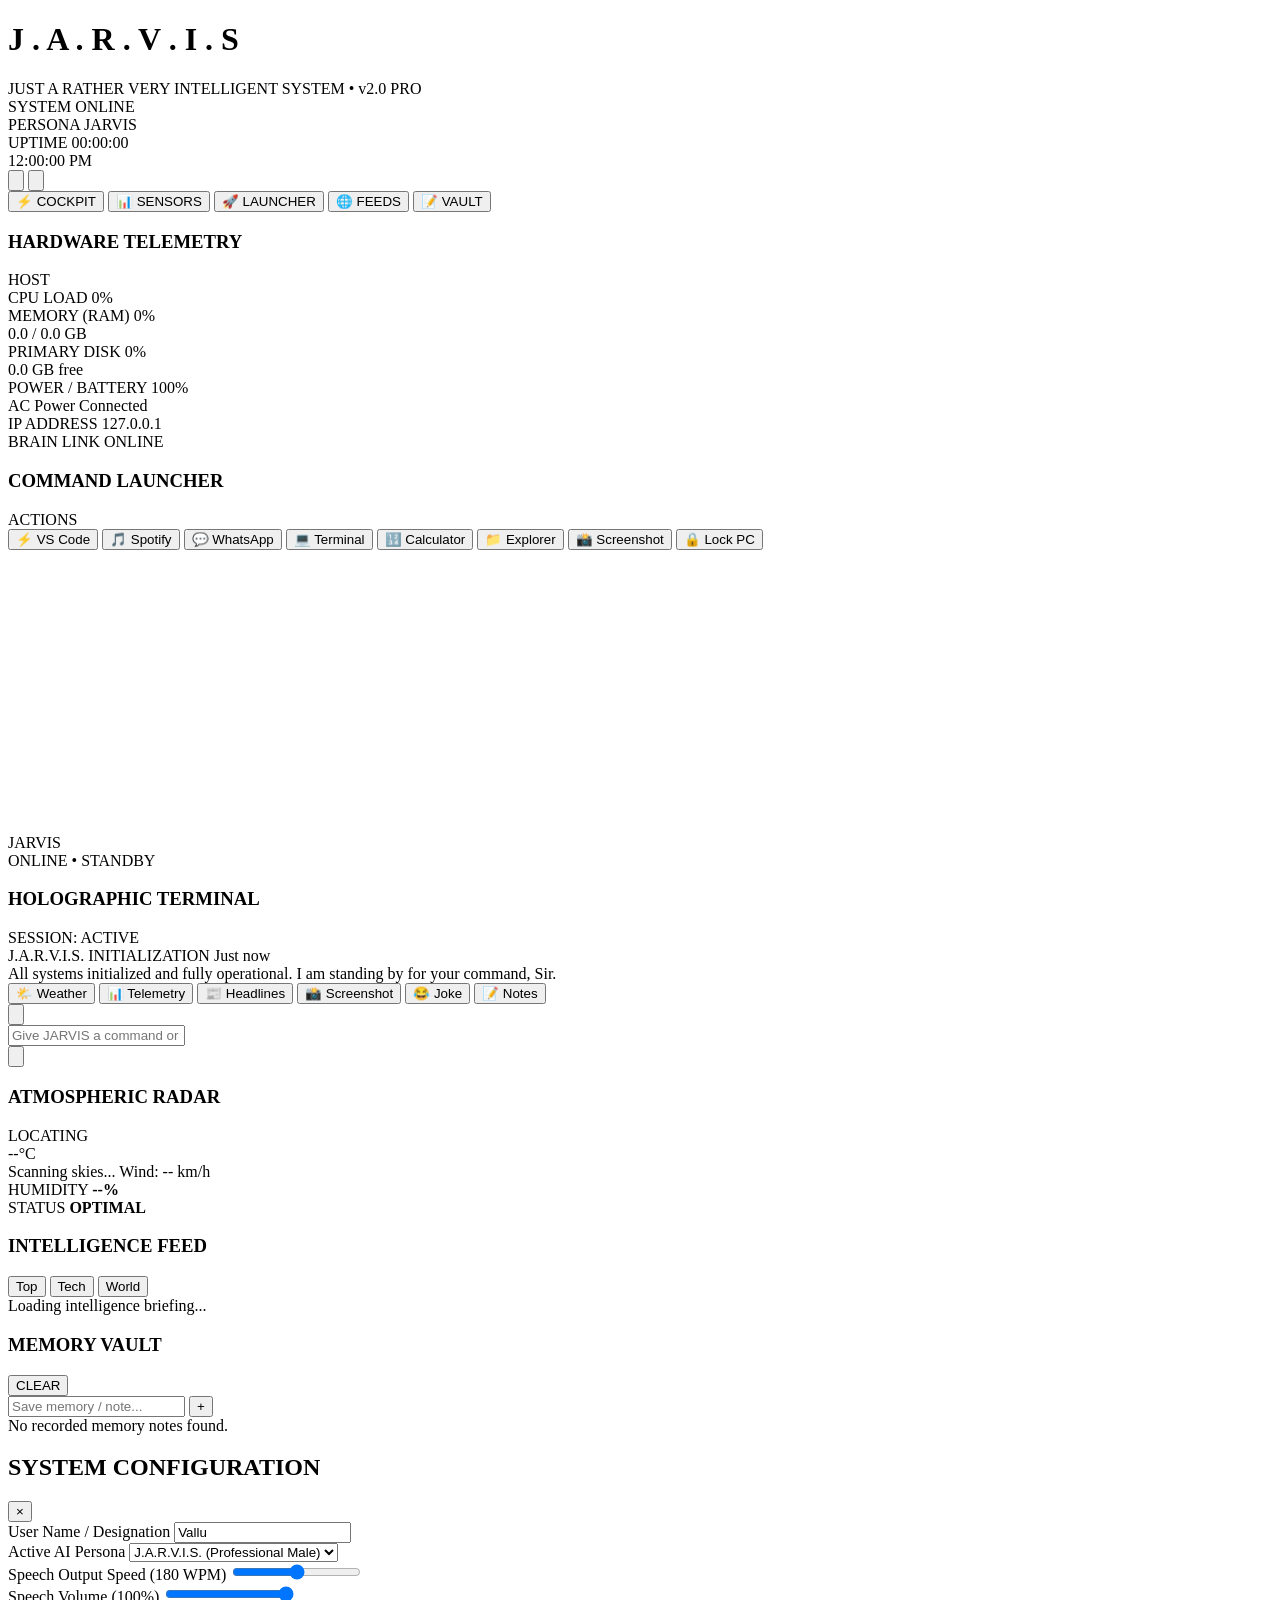
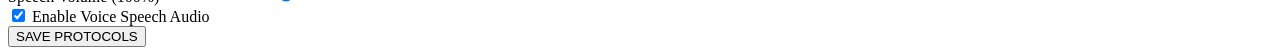
==== web/index.html @ 11ba4808 "fix: Display JARVIS assistant name inside Arc Reactor core on idle" ====
<!DOCTYPE html>
<html lang="en">
<head>
  <meta charset="UTF-8">
  <meta name="viewport" content="width=device-width, initial-scale=1.0, maximum-scale=1.0, user-scalable=no, viewport-fit=cover">
  <title>J.A.R.V.I.S. — Production AI Cockpit HUD</title>
  <meta name="description" content="Production-grade personal AI assistant holographic HUD interface with live telemetry, voice recognition, and system control.">
  <meta name="theme-color" content="#050811">
  <meta name="apple-mobile-web-app-capable" content="yes">
  <meta name="apple-mobile-web-app-status-bar-style" content="black-translucent">
  <link rel="preconnect" href="https://fonts.googleapis.com">
  <link rel="preconnect" href="https://fonts.gstatic.com" crossorigin>
  <link href="https://fonts.googleapis.com/css2?family=Orbitron:wght@400;600;700;900&family=Rajdhani:wght@400;500;600;700&family=JetBrains+Mono:wght@400;500&display=swap" rel="stylesheet">
  <link rel="stylesheet" href="/static/css/style.css">
</head>
<body>
  <!-- Ambient Sci-Fi Grid Overlay -->
  <div class="hud-background">
    <div class="hud-grid"></div>
    <div class="hud-scanlines"></div>
    <div class="hud-glow-orb top-left"></div>
    <div class="hud-glow-orb bottom-right"></div>
  </div>

  <!-- Main Container -->
  <div class="hud-container">
    
    <!-- ── Top Header ────────────────────────────────────────────── -->
    <header class="hud-header glass-panel">
      <div class="header-left">
        <div class="reactor-mini-icon">
          <div class="ring-spin"></div>
          <div class="core-dot"></div>
        </div>
        <div class="brand-title">
          <h1>J . A . R . V . I . S</h1>
          <span class="brand-subtitle">JUST A RATHER VERY INTELLIGENT SYSTEM &bull; v2.0 PRO</span>
        </div>
      </div>

      <div class="header-center">
        <div class="hud-status-badge" id="hudStatusBadge">
          <span class="status-indicator online" id="statusDot"></span>
          <span class="status-text" id="statusText">SYSTEM ONLINE</span>
        </div>
        <div class="telemetry-pill hide-on-mobile">
          <span class="pill-label">PERSONA</span>
          <span class="pill-value" id="currentPersona">JARVIS</span>
        </div>
        <div class="telemetry-pill hide-on-mobile">
          <span class="pill-label">UPTIME</span>
          <span class="pill-value" id="systemUptime">00:00:00</span>
        </div>
      </div>

      <div class="header-right">
        <div class="clock-display hide-on-mobile" id="hudClock">12:00:00 PM</div>
        <button class="hud-btn hud-btn-icon" id="btnVoiceToggle" title="Toggle Voice Speech Output" aria-label="Toggle Voice Output">
          <svg class="icon" viewBox="0 0 24 24" fill="none" stroke="currentColor" stroke-width="2">
            <polygon points="11 5 6 9 2 9 2 15 6 15 11 19 11 5"></polygon>
            <path d="M19.07 4.93a10 10 0 0 1 0 14.14M15.54 8.46a5 5 0 0 1 0 7.07"></path>
          </svg>
        </button>
        <button class="hud-btn hud-btn-icon" id="btnSettingsOpen" title="Settings" aria-label="Open Settings">
          <svg class="icon" viewBox="0 0 24 24" fill="none" stroke="currentColor" stroke-width="2">
            <circle cx="12" cy="12" r="3"></circle>
            <path d="M19.4 15a1.65 1.65 0 0 0 .33 1.82l.06.06a2 2 0 0 1 0 2.83 2 2 0 0 1-2.83 0l-.06-.06a1.65 1.65 0 0 0-1.82-.33 1.65 1.65 0 0 0-1 1.51V21a2 2 0 0 1-2 2 2 2 0 0 1-2-2v-.09A1.65 1.65 0 0 0 9 19.4a1.65 1.65 0 0 0-1.82.33l-.06.06a2 2 0 0 1-2.83 0 2 2 0 0 1 0-2.83l.06-.06a1.65 1.65 0 0 0 .33-1.82 1.65 1.65 0 0 0-1.51-1H3a2 2 0 0 1-2-2 2 2 0 0 1 2-2h.09A1.65 1.65 0 0 0 4.6 9a1.65 1.65 0 0 0-.33-1.82l-.06-.06a2 2 0 0 1 0-2.83 2 2 0 0 1 2.83 0l.06.06a1.65 1.65 0 0 0 1.82.33H9a1.65 1.65 0 0 0 1-1.51V3a2 2 0 0 1 2-2 2 2 0 0 1 2 2v.09a1.65 1.65 0 0 0 1 1.51 1.65 1.65 0 0 0 1.82-.33l.06-.06a2 2 0 0 1 2.83 0 2 2 0 0 1 0 2.83l-.06.06a1.65 1.65 0 0 0-.33 1.82V9a1.65 1.65 0 0 0 1.51 1H21a2 2 0 0 1 2 2 2 2 0 0 1-2 2h-.09a1.65 1.65 0 0 0-1.51 1z"></path>
          </svg>
        </button>
      </div>
    </header>

    <!-- ── Mobile / Tablet Section Switcher Bar ────────────────────── -->
    <nav class="hud-mobile-nav" id="hudMobileNav" aria-label="Mobile Navigation">
      <button class="mobile-tab-btn active" data-target="stage">
        <span class="tab-icon">⚡</span>
        <span class="tab-text">COCKPIT</span>
      </button>
      <button class="mobile-tab-btn" data-target="telemetry">
        <span class="tab-icon">📊</span>
        <span class="tab-text">SENSORS</span>
      </button>
      <button class="mobile-tab-btn" data-target="launcher">
        <span class="tab-icon">🚀</span>
        <span class="tab-text">LAUNCHER</span>
      </button>
      <button class="mobile-tab-btn" data-target="radar">
        <span class="tab-icon">🌐</span>
        <span class="tab-text">FEEDS</span>
      </button>
      <button class="mobile-tab-btn" data-target="vault">
        <span class="tab-icon">📝</span>
        <span class="tab-text">VAULT</span>
      </button>
    </nav>

    <!-- ── Main Cockpit Layout ────────────────────────────────────── -->
    <main class="hud-main">

      <!-- LEFT WING: System Telemetry & Quick Launcher -->
      <section class="hud-wing left-wing" id="leftWing">
        
        <!-- Hardware Telemetry Panel -->
        <div class="hud-card glass-panel" id="telemetryCard" data-section="telemetry">
          <div class="card-header">
            <span class="corner-bracket top-left"></span>
            <span class="corner-bracket top-right"></span>
            <h3>HARDWARE TELEMETRY</h3>
            <span class="badge" id="hostBadge">HOST</span>
          </div>
          <div class="card-body">
            
            <!-- Radial / Bar Gauges -->
            <div class="gauge-grid">
              <div class="gauge-box">
                <div class="gauge-header">
                  <span>CPU LOAD</span>
                  <span class="gauge-value" id="cpuValue">0%</span>
                </div>
                <div class="progress-bar-bg">
                  <div class="progress-bar-fill cpu" id="cpuBar" style="width: 0%;"></div>
                </div>
              </div>

              <div class="gauge-box">
                <div class="gauge-header">
                  <span>MEMORY (RAM)</span>
                  <span class="gauge-value" id="ramValue">0%</span>
                </div>
                <div class="progress-bar-bg">
                  <div class="progress-bar-fill ram" id="ramBar" style="width: 0%;"></div>
                </div>
                <div class="gauge-sub" id="ramDetails">0.0 / 0.0 GB</div>
              </div>

              <div class="gauge-box">
                <div class="gauge-header">
                  <span>PRIMARY DISK</span>
                  <span class="gauge-value" id="diskValue">0%</span>
                </div>
                <div class="progress-bar-bg">
                  <div class="progress-bar-fill disk" id="diskBar" style="width: 0%;"></div>
                </div>
                <div class="gauge-sub" id="diskDetails">0.0 GB free</div>
              </div>

              <div class="gauge-box">
                <div class="gauge-header">
                  <span>POWER / BATTERY</span>
                  <span class="gauge-value" id="batteryValue">100%</span>
                </div>
                <div class="progress-bar-bg">
                  <div class="progress-bar-fill battery" id="batteryBar" style="width: 100%;"></div>
                </div>
                <div class="gauge-sub" id="batteryDetails">AC Power Connected</div>
              </div>
            </div>

            <!-- Network Info Bar -->
            <div class="network-bar">
              <div class="net-item">
                <span class="net-label">IP ADDRESS</span>
                <span class="net-val" id="networkIp">127.0.0.1</span>
              </div>
              <div class="net-item">
                <span class="net-label">BRAIN LINK</span>
                <span class="net-val highlight" id="brainLinkStatus">ONLINE</span>
              </div>
            </div>

          </div>
        </div>

        <!-- Quick System Launcher Grid -->
        <div class="hud-card glass-panel launcher-card" id="launcherCard" data-section="launcher">
          <div class="card-header">
            <h3>COMMAND LAUNCHER</h3>
            <span class="badge">ACTIONS</span>
          </div>
          <div class="card-body">
            <div class="launcher-grid">
              <button class="launch-btn" data-action="launch" data-target="vscode">
                <span class="btn-icon">⚡</span>
                <span class="btn-name">VS Code</span>
              </button>
              <button class="launch-btn" data-action="launch" data-target="spotify">
                <span class="btn-icon">🎵</span>
                <span class="btn-name">Spotify</span>
              </button>
              <button class="launch-btn" data-action="launch" data-target="whatsapp">
                <span class="btn-icon">💬</span>
                <span class="btn-name">WhatsApp</span>
              </button>
              <button class="launch-btn" data-action="launch" data-target="terminal">
                <span class="btn-icon">💻</span>
                <span class="btn-name">Terminal</span>
              </button>
              <button class="launch-btn" data-action="launch" data-target="calculator">
                <span class="btn-icon">🔢</span>
                <span class="btn-name">Calculator</span>
              </button>
              <button class="launch-btn" data-action="launch" data-target="explorer">
                <span class="btn-icon">📁</span>
                <span class="btn-name">Explorer</span>
              </button>
              <button class="launch-btn special-action" data-action="screenshot">
                <span class="btn-icon">📸</span>
                <span class="btn-name">Screenshot</span>
              </button>
              <button class="launch-btn special-action danger" data-action="lock">
                <span class="btn-icon">🔒</span>
                <span class="btn-name">Lock PC</span>
              </button>
            </div>
          </div>
        </div>

      </section>

      <!-- CENTER STAGE: Arc Reactor HUD & Holographic Chat Terminal -->
      <section class="hud-stage center-stage" id="centerStage" data-section="stage">
        
        <!-- Arc Reactor Visualizer Unit -->
        <div class="reactor-container glass-panel">
          <div class="reactor-wrapper">
            <canvas id="reactorCanvas" width="280" height="280"></canvas>
            <div class="reactor-core-info">
              <div class="reactor-state-title" id="reactorState">JARVIS</div>
              <div class="reactor-mode-label" id="reactorMode">ONLINE &bull; STANDBY</div>
            </div>
          </div>
          <!-- Audio Waveform Visualizer -->
          <div class="wave-visualizer" id="waveVisualizer">
            <div class="wave-bar"></div>
            <div class="wave-bar"></div>
            <div class="wave-bar"></div>
            <div class="wave-bar"></div>
            <div class="wave-bar"></div>
            <div class="wave-bar"></div>
            <div class="wave-bar"></div>
            <div class="wave-bar"></div>
            <div class="wave-bar"></div>
            <div class="wave-bar"></div>
            <div class="wave-bar"></div>
            <div class="wave-bar"></div>
            <div class="wave-bar"></div>
            <div class="wave-bar"></div>
            <div class="wave-bar"></div>
          </div>
        </div>

        <!-- Holographic Chat & Command Terminal -->
        <div class="hud-card glass-panel terminal-card">
          <div class="card-header">
            <h3>HOLOGRAPHIC TERMINAL</h3>
            <span class="terminal-session" id="terminalSessionId">SESSION: ACTIVE</span>
          </div>

          <!-- Chat Stream Messages -->
          <div class="chat-stream" id="chatStream">
            <div class="message-bubble assistant">
              <div class="msg-meta">
                <span class="msg-author">J.A.R.V.I.S.</span>
                <span class="msg-category">INITIALIZATION</span>
                <span class="msg-time">Just now</span>
              </div>
              <div class="msg-content">
                All systems initialized and fully operational. I am standing by for your command, Sir.
              </div>
            </div>
          </div>

          <!-- Suggested Quick Command Chips -->
          <div class="quick-chips" id="quickChips">
            <button class="chip-btn" data-query="What is the weather today?">🌤️ Weather</button>
            <button class="chip-btn" data-query="System stats">📊 Telemetry</button>
            <button class="chip-btn" data-query="Top news">📰 Headlines</button>
            <button class="chip-btn" data-query="Take screenshot">📸 Screenshot</button>
            <button class="chip-btn" data-query="Tell me a joke">😂 Joke</button>
            <button class="chip-btn" data-query="Read my notes">📝 Notes</button>
          </div>

          <!-- Input Bar with Mic & Send -->
          <div class="hud-input-bar">
            <button class="mic-btn" id="btnMic" title="Click to speak (Voice Recognition)" aria-label="Start Voice Recognition">
              <div class="mic-pulse-ring"></div>
              <svg class="icon" viewBox="0 0 24 24" fill="none" stroke="currentColor" stroke-width="2">
                <path d="M12 1a3 3 0 0 0-3 3v8a3 3 0 0 0 6 0V4a3 3 0 0 0-3-3z"></path>
                <path d="M19 10v2a7 7 0 0 1-14 0v-2"></path>
                <line x1="12" y1="19" x2="12" y2="23"></line>
                <line x1="8" y1="23" x2="16" y2="23"></line>
              </svg>
            </button>
            <div class="input-wrapper">
              <input type="text" id="cmdInput" placeholder="Give JARVIS a command or question..." autocomplete="off">
            </div>
            <button class="send-btn" id="btnSend" title="Transmit Command" aria-label="Transmit Command">
              <svg class="icon" viewBox="0 0 24 24" fill="none" stroke="currentColor" stroke-width="2">
                <line x1="22" y1="2" x2="11" y2="13"></line>
                <polygon points="22 2 15 22 11 13 2 9 22 2"></polygon>
              </svg>
            </button>
          </div>
        </div>

      </section>

      <!-- RIGHT WING: Intelligence, Weather, News & Memory Notes -->
      <section class="hud-wing right-wing" id="rightWing">
        
        <!-- Live Weather Card -->
        <div class="hud-card glass-panel weather-card" id="radarCard" data-section="radar">
          <div class="card-header">
            <h3>ATMOSPHERIC RADAR</h3>
            <span class="badge" id="weatherCity">LOCATING</span>
          </div>
          <div class="card-body">
            <div class="weather-content" id="weatherContent">
              <div class="weather-main">
                <span class="temp-big" id="weatherTemp">--°C</span>
                <div class="weather-cond-box">
                  <span class="cond-text" id="weatherCondition">Scanning skies...</span>
                  <span class="wind-text" id="weatherWind">Wind: -- km/h</span>
                </div>
              </div>
              <div class="weather-extra">
                <div class="extra-item">
                  <span>HUMIDITY</span>
                  <strong id="weatherHumidity">--%</strong>
                </div>
                <div class="extra-item">
                  <span>STATUS</span>
                  <strong id="weatherStatus" class="highlight">OPTIMAL</strong>
                </div>
              </div>
            </div>
          </div>
        </div>

        <!-- Real-Time News Feed -->
        <div class="hud-card glass-panel news-card" id="newsCard" data-section="radar">
          <div class="card-header">
            <h3>INTELLIGENCE FEED</h3>
            <div class="news-tabs">
              <button class="tab-btn active" data-cat="top">Top</button>
              <button class="tab-btn" data-cat="tech">Tech</button>
              <button class="tab-btn" data-cat="world">World</button>
            </div>
          </div>
          <div class="card-body news-scroll" id="newsContainer">
            <div class="loading-spinner">Loading intelligence briefing...</div>
          </div>
        </div>

        <!-- Memory & Notes Vault -->
        <div class="hud-card glass-panel notes-card" id="vaultCard" data-section="vault">
          <div class="card-header">
            <h3>MEMORY VAULT</h3>
            <button class="hud-btn-mini" id="btnClearNotes" title="Clear all notes">CLEAR</button>
          </div>
          <div class="card-body">
            <!-- Add Note Input -->
            <form class="add-note-form" id="addNoteForm">
              <input type="text" id="noteInput" placeholder="Save memory / note..." autocomplete="off">
              <button type="submit" class="hud-btn-mini primary" aria-label="Add Note">+</button>
            </form>
            <!-- Notes List -->
            <div class="notes-list-scroll" id="notesList">
              <div class="empty-state">No recorded memory notes found.</div>
            </div>
          </div>
        </div>

      </section>

    </main>
  </div>

  <!-- ── Settings Modal ──────────────────────────────────────────── -->
  <div class="hud-modal-backdrop" id="settingsModal">
    <div class="hud-modal glass-panel">
      <div class="modal-header">
        <h2>SYSTEM CONFIGURATION</h2>
        <button class="modal-close" id="btnSettingsClose" aria-label="Close Settings">&times;</button>
      </div>
      <div class="modal-body">
        
        <div class="config-group">
          <label for="cfgUserName">User Name / Designation</label>
          <input type="text" id="cfgUserName" class="hud-input" value="Vallu">
        </div>

        <div class="config-group">
          <label for="cfgPersona">Active AI Persona</label>
          <select id="cfgPersona" class="hud-select">
            <option value="JARVIS">J.A.R.V.I.S. (Professional Male)</option>
            <option value="FRIDAY">F.R.I.D.A.Y. (Articulate Female)</option>
          </select>
        </div>

        <div class="config-group">
          <label>Speech Output Speed (<span id="speechRateVal">180</span> WPM)</label>
          <input type="range" id="cfgSpeechRate" min="100" max="260" step="10" value="180" class="hud-range">
        </div>

        <div class="config-group">
          <label>Speech Volume (<span id="speechVolumeVal">100</span>%)</label>
          <input type="range" id="cfgSpeechVolume" min="0" max="1" step="0.1" value="1.0" class="hud-range">
        </div>

        <div class="config-group checkbox-group">
          <label class="switch-label">
            <input type="checkbox" id="cfgVoiceEnabled" checked>
            <span class="switch-slider"></span>
            Enable Voice Speech Audio
          </label>
        </div>

        <div class="modal-actions">
          <button class="hud-btn primary" id="btnSaveConfig">SAVE PROTOCOLS</button>
        </div>
      </div>
    </div>
  </div>

  <script src="/static/js/app.js"></script>
</body>
</html>
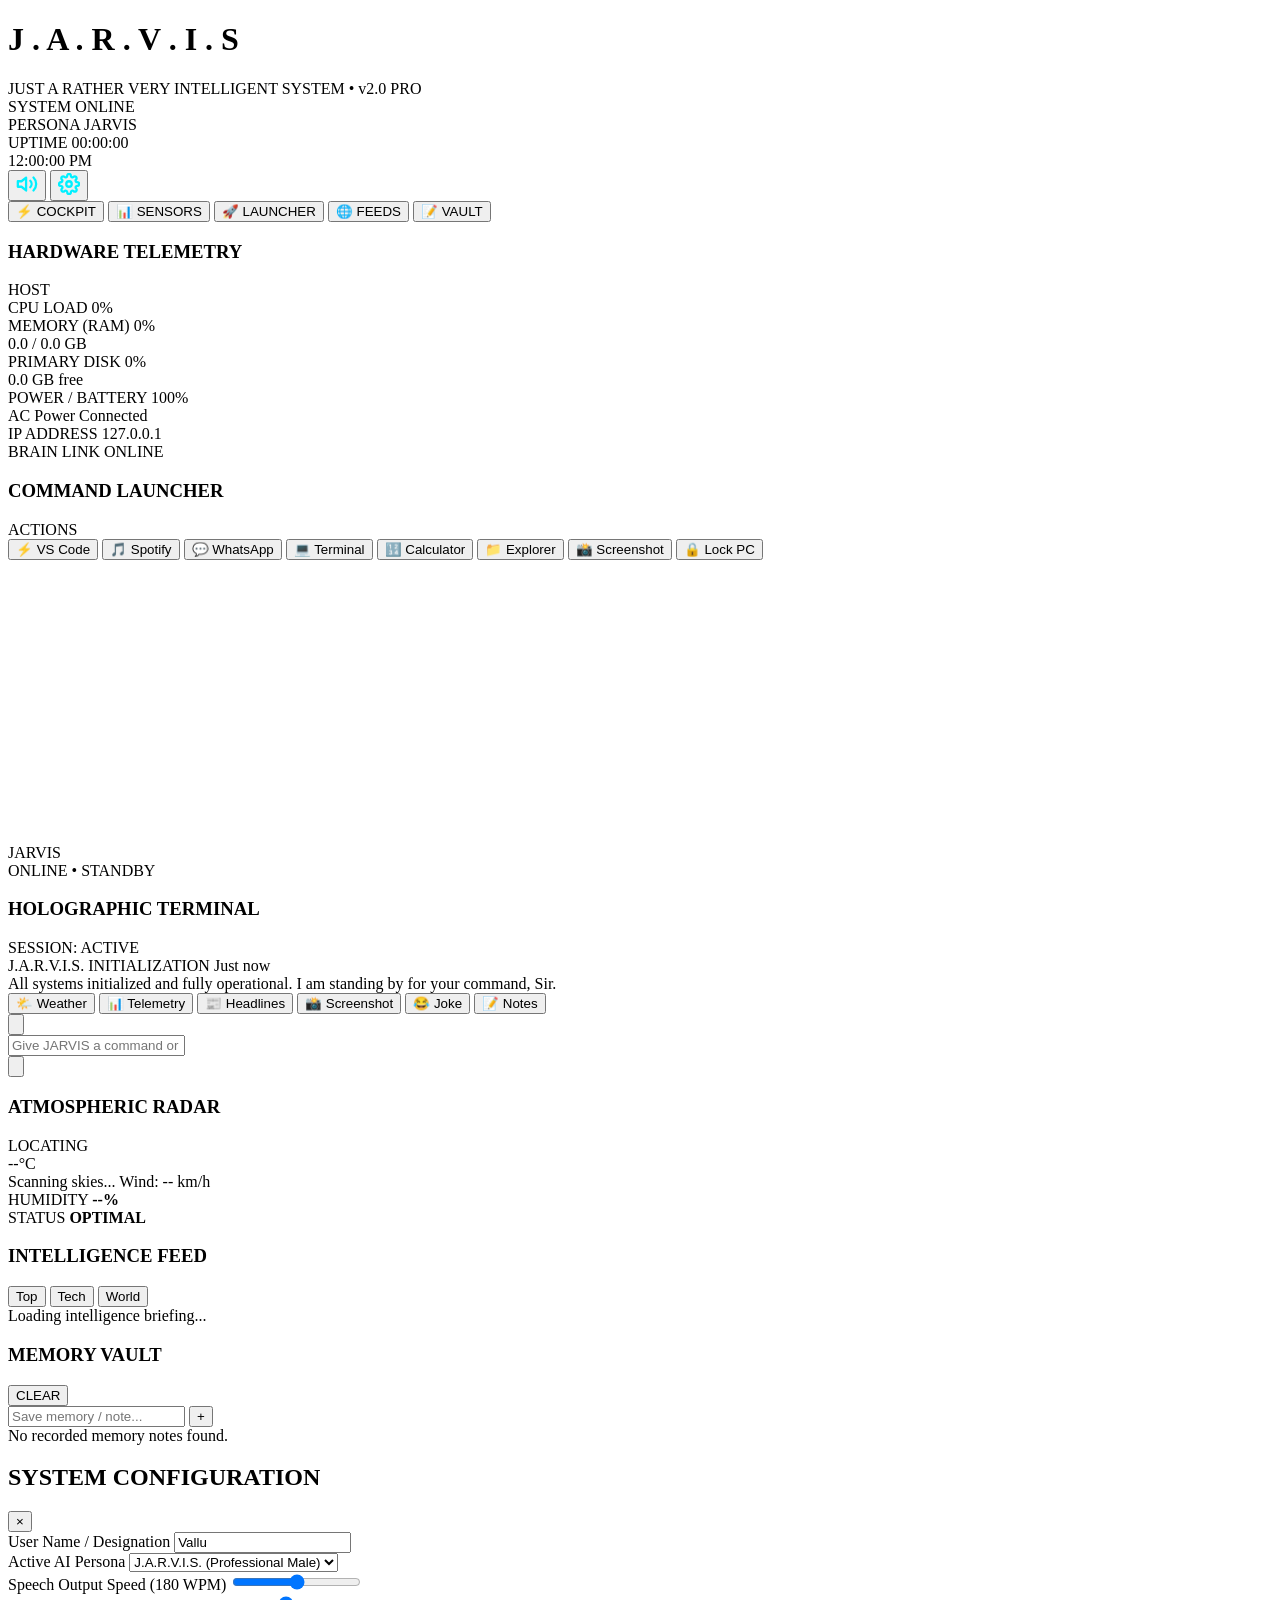
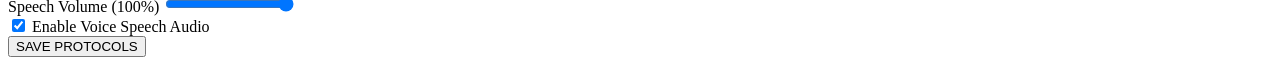
==== commit 83c61d91: "feat: Add full browser-native JARVIS voice speech synthesis and high-visibility header icons" ====
--- a/web/index.html
+++ b/web/index.html
@@ -11,6 +11,10 @@
   <link rel="preconnect" href="https://fonts.googleapis.com">
   <link rel="preconnect" href="https://fonts.gstatic.com" crossorigin>
   <link href="https://fonts.googleapis.com/css2?family=Orbitron:wght@400;600;700;900&family=Rajdhani:wght@400;500;600;700&family=JetBrains+Mono:wght@400;500&display=swap" rel="stylesheet">
+  <link rel="icon" type="image/svg+xml" href="/static/favicon.svg">
+  <link rel="icon" type="image/png" href="/static/favicon.png">
+  <link rel="shortcut icon" href="/static/favicon.ico">
+  <link rel="apple-touch-icon" href="/static/favicon.png">
   <link rel="stylesheet" href="/static/css/style.css">
 </head>
 <body>
@@ -56,13 +60,13 @@
       <div class="header-right">
         <div class="clock-display hide-on-mobile" id="hudClock">12:00:00 PM</div>
         <button class="hud-btn hud-btn-icon" id="btnVoiceToggle" title="Toggle Voice Speech Output" aria-label="Toggle Voice Output">
-          <svg class="icon" viewBox="0 0 24 24" fill="none" stroke="currentColor" stroke-width="2">
+          <svg class="icon icon-voice" width="22" height="22" viewBox="0 0 24 24" fill="none" stroke="#00f0ff" stroke-width="2.5" stroke-linecap="round" stroke-linejoin="round">
             <polygon points="11 5 6 9 2 9 2 15 6 15 11 19 11 5"></polygon>
             <path d="M19.07 4.93a10 10 0 0 1 0 14.14M15.54 8.46a5 5 0 0 1 0 7.07"></path>
           </svg>
         </button>
         <button class="hud-btn hud-btn-icon" id="btnSettingsOpen" title="Settings" aria-label="Open Settings">
-          <svg class="icon" viewBox="0 0 24 24" fill="none" stroke="currentColor" stroke-width="2">
+          <svg class="icon icon-gear" width="22" height="22" viewBox="0 0 24 24" fill="none" stroke="#00f0ff" stroke-width="2.5" stroke-linecap="round" stroke-linejoin="round">
             <circle cx="12" cy="12" r="3"></circle>
             <path d="M19.4 15a1.65 1.65 0 0 0 .33 1.82l.06.06a2 2 0 0 1 0 2.83 2 2 0 0 1-2.83 0l-.06-.06a1.65 1.65 0 0 0-1.82-.33 1.65 1.65 0 0 0-1 1.51V21a2 2 0 0 1-2 2 2 2 0 0 1-2-2v-.09A1.65 1.65 0 0 0 9 19.4a1.65 1.65 0 0 0-1.82.33l-.06.06a2 2 0 0 1-2.83 0 2 2 0 0 1 0-2.83l.06-.06a1.65 1.65 0 0 0 .33-1.82 1.65 1.65 0 0 0-1.51-1H3a2 2 0 0 1-2-2 2 2 0 0 1 2-2h.09A1.65 1.65 0 0 0 4.6 9a1.65 1.65 0 0 0-.33-1.82l-.06-.06a2 2 0 0 1 0-2.83 2 2 0 0 1 2.83 0l.06.06a1.65 1.65 0 0 0 1.82.33H9a1.65 1.65 0 0 0 1-1.51V3a2 2 0 0 1 2-2 2 2 0 0 1 2 2v.09a1.65 1.65 0 0 0 1 1.51 1.65 1.65 0 0 0 1.82-.33l.06-.06a2 2 0 0 1 2.83 0 2 2 0 0 1 0 2.83l-.06.06a1.65 1.65 0 0 0-.33 1.82V9a1.65 1.65 0 0 0 1.51 1H21a2 2 0 0 1 2 2 2 2 0 0 1-2 2h-.09a1.65 1.65 0 0 0-1.51 1z"></path>
           </svg>
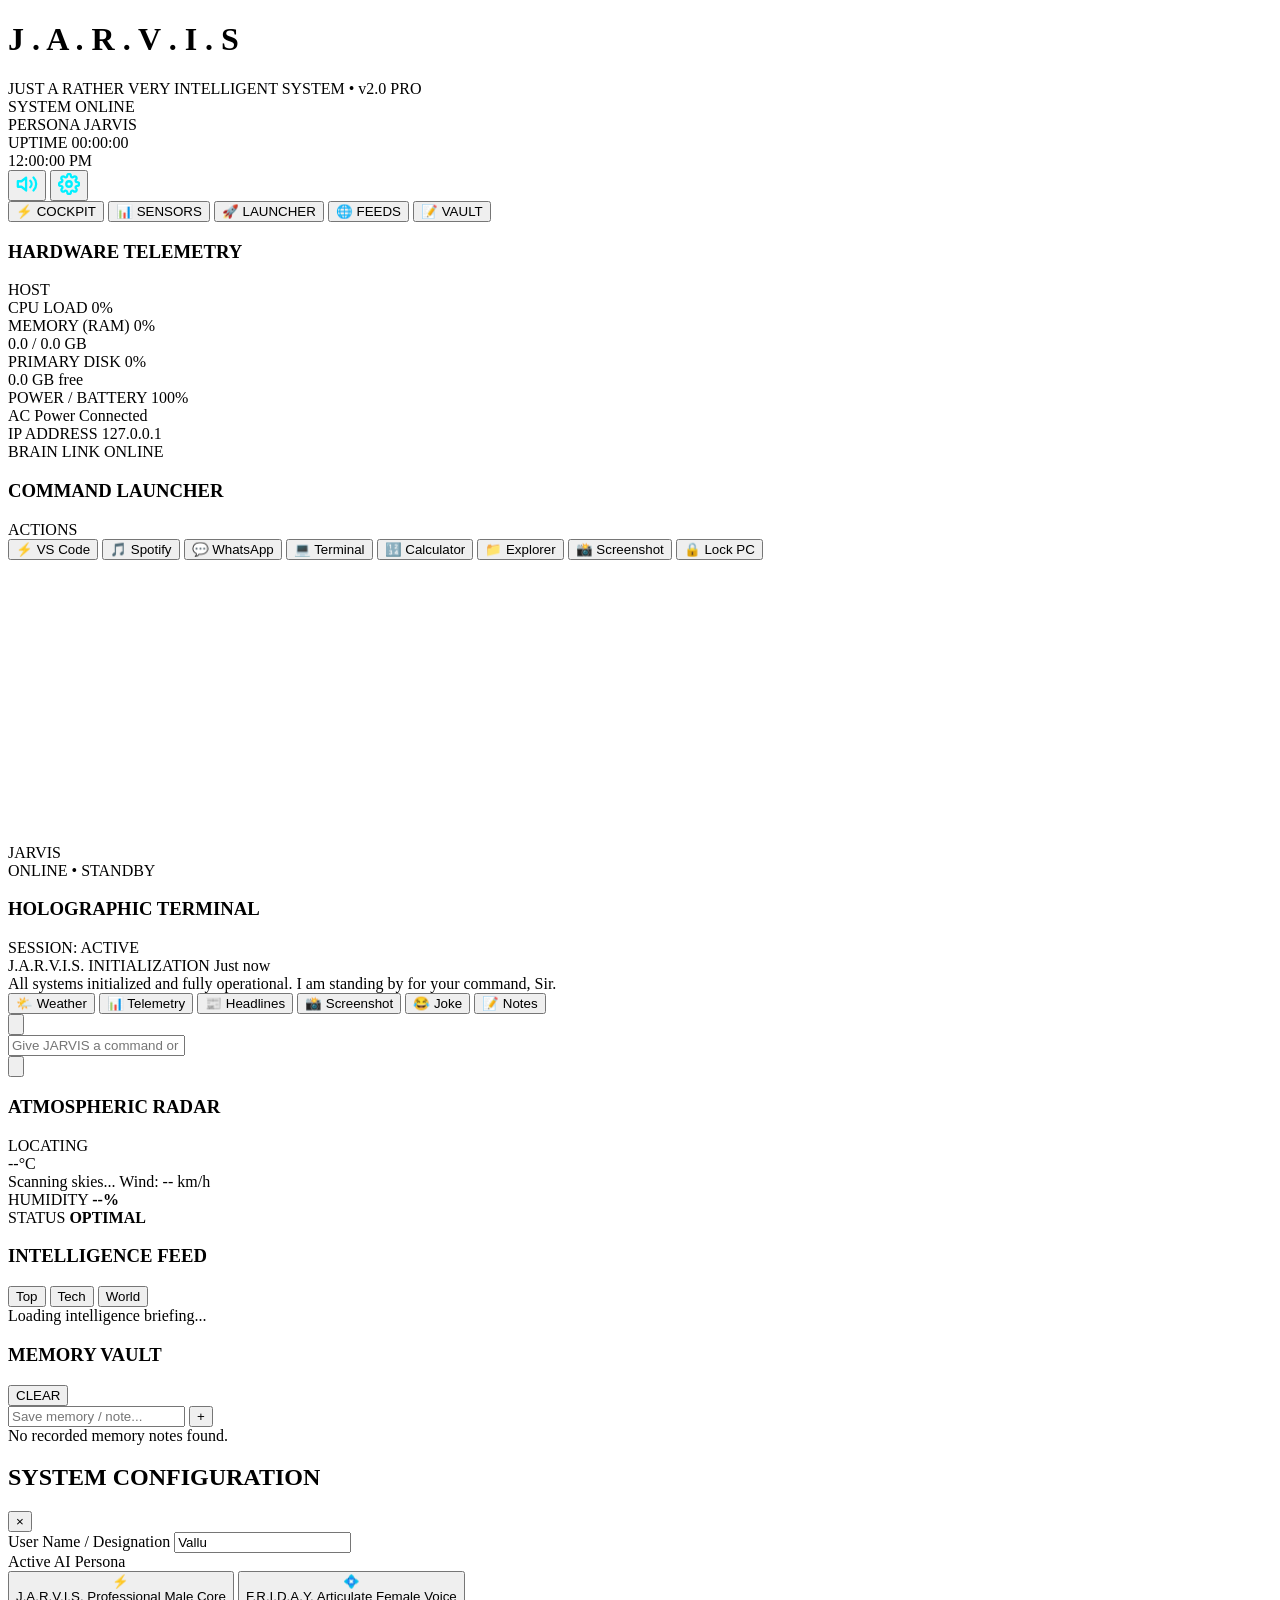
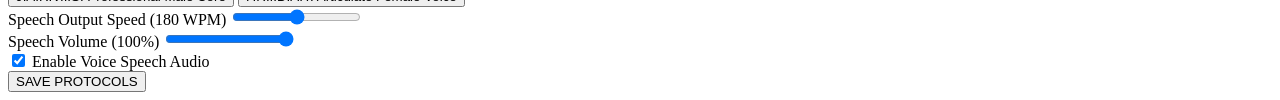
==== commit b442a313: "feat: Add dynamic web app launch sync, holographic persona selector cards, and enhanced direct URL n" ====
--- a/web/index.html
+++ b/web/index.html
@@ -395,11 +395,24 @@
         </div>
 
         <div class="config-group">
-          <label for="cfgPersona">Active AI Persona</label>
-          <select id="cfgPersona" class="hud-select">
-            <option value="JARVIS">J.A.R.V.I.S. (Professional Male)</option>
-            <option value="FRIDAY">F.R.I.D.A.Y. (Articulate Female)</option>
-          </select>
+          <label>Active AI Persona</label>
+          <input type="hidden" id="cfgPersona" value="JARVIS">
+          <div class="hud-segmented-group" id="personaSegmentedGroup">
+            <button type="button" class="hud-segment-btn active" data-value="JARVIS">
+              <span class="segment-icon">⚡</span>
+              <div class="segment-info">
+                <span class="segment-title">J.A.R.V.I.S.</span>
+                <span class="segment-desc">Professional Male Core</span>
+              </div>
+            </button>
+            <button type="button" class="hud-segment-btn" data-value="FRIDAY">
+              <span class="segment-icon">💠</span>
+              <div class="segment-info">
+                <span class="segment-title">F.R.I.D.A.Y.</span>
+                <span class="segment-desc">Articulate Female Voice</span>
+              </div>
+            </button>
+          </div>
         </div>
 
         <div class="config-group">
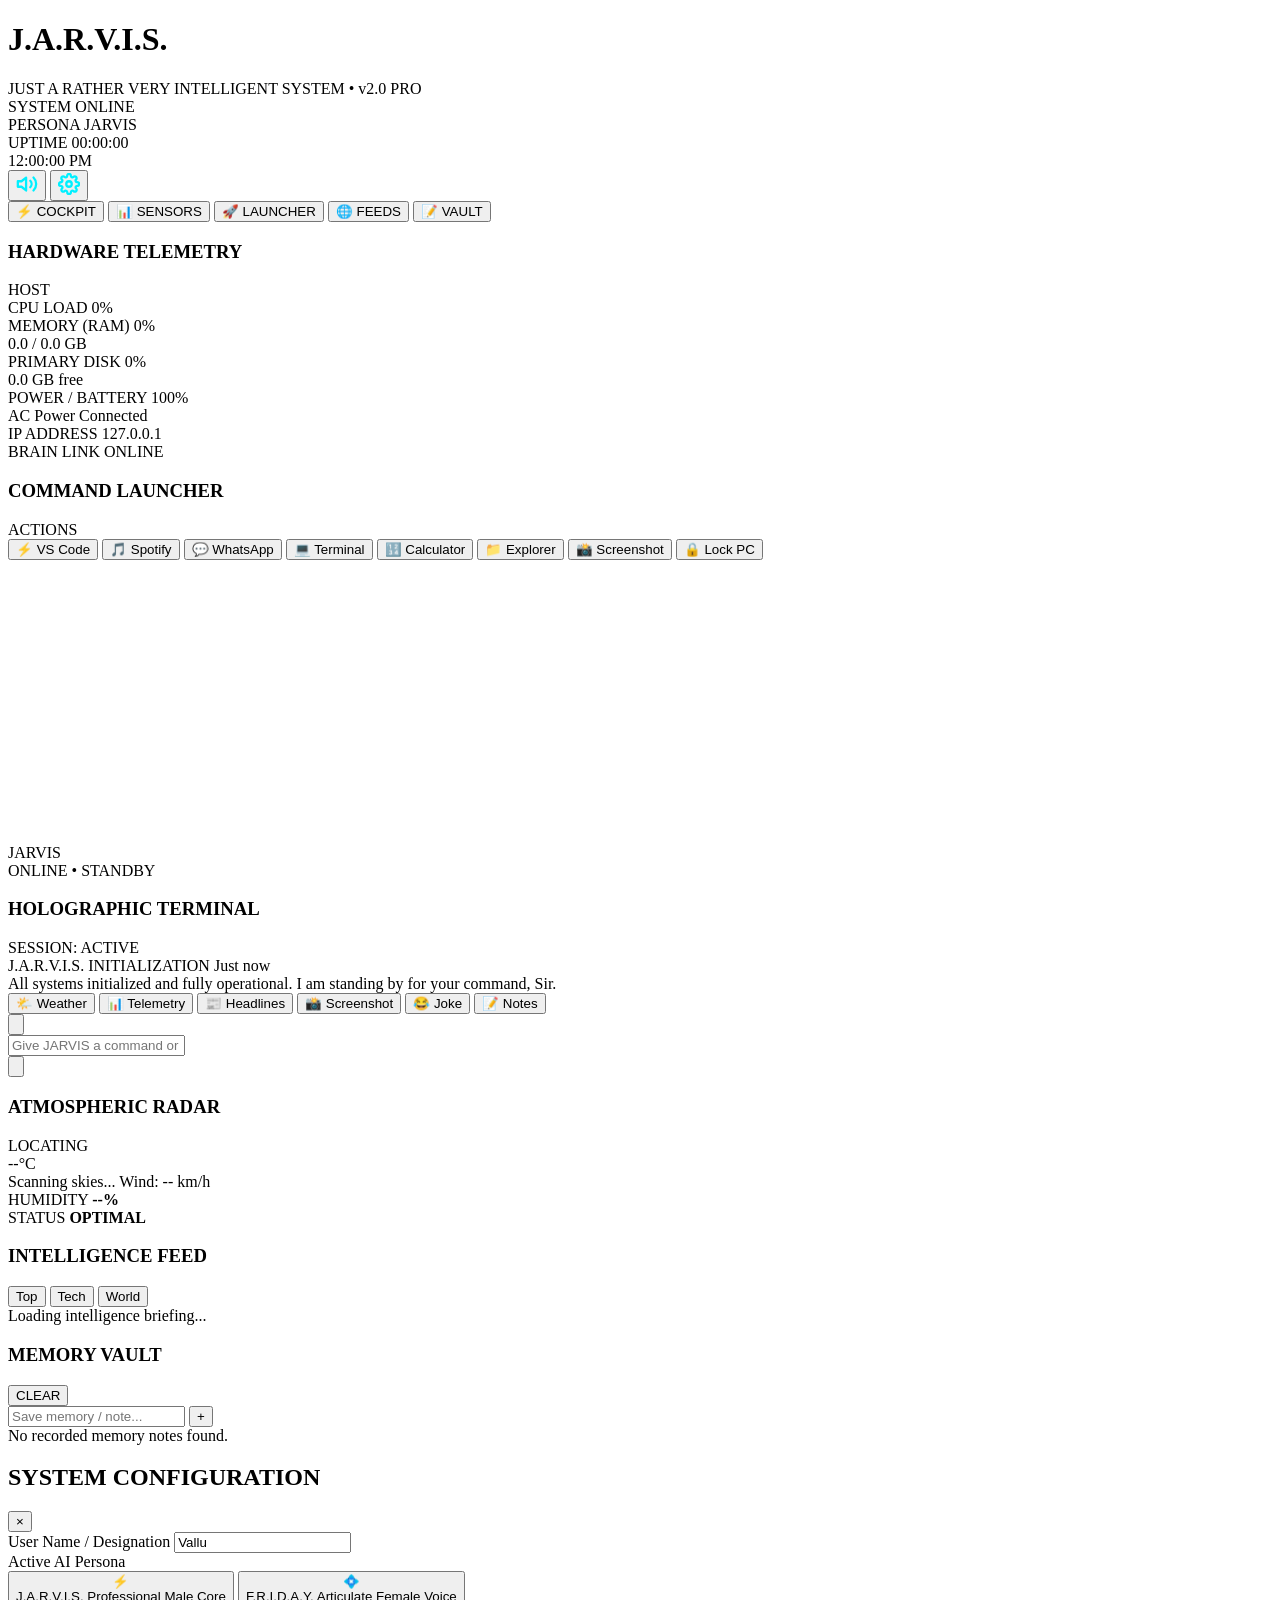
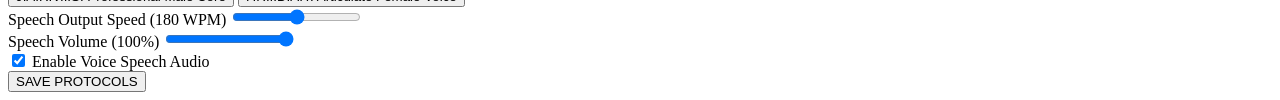
==== commit 2f27ffae: "fix(ui): responsive HUD layout overhaul, mobile header fix, and button scaling" ====
--- a/web/index.html
+++ b/web/index.html
@@ -37,7 +37,7 @@
           <div class="core-dot"></div>
         </div>
         <div class="brand-title">
-          <h1>J . A . R . V . I . S</h1>
+          <h1>J.A.R.V.I.S.</h1>
           <span class="brand-subtitle">JUST A RATHER VERY INTELLIGENT SYSTEM &bull; v2.0 PRO</span>
         </div>
       </div>
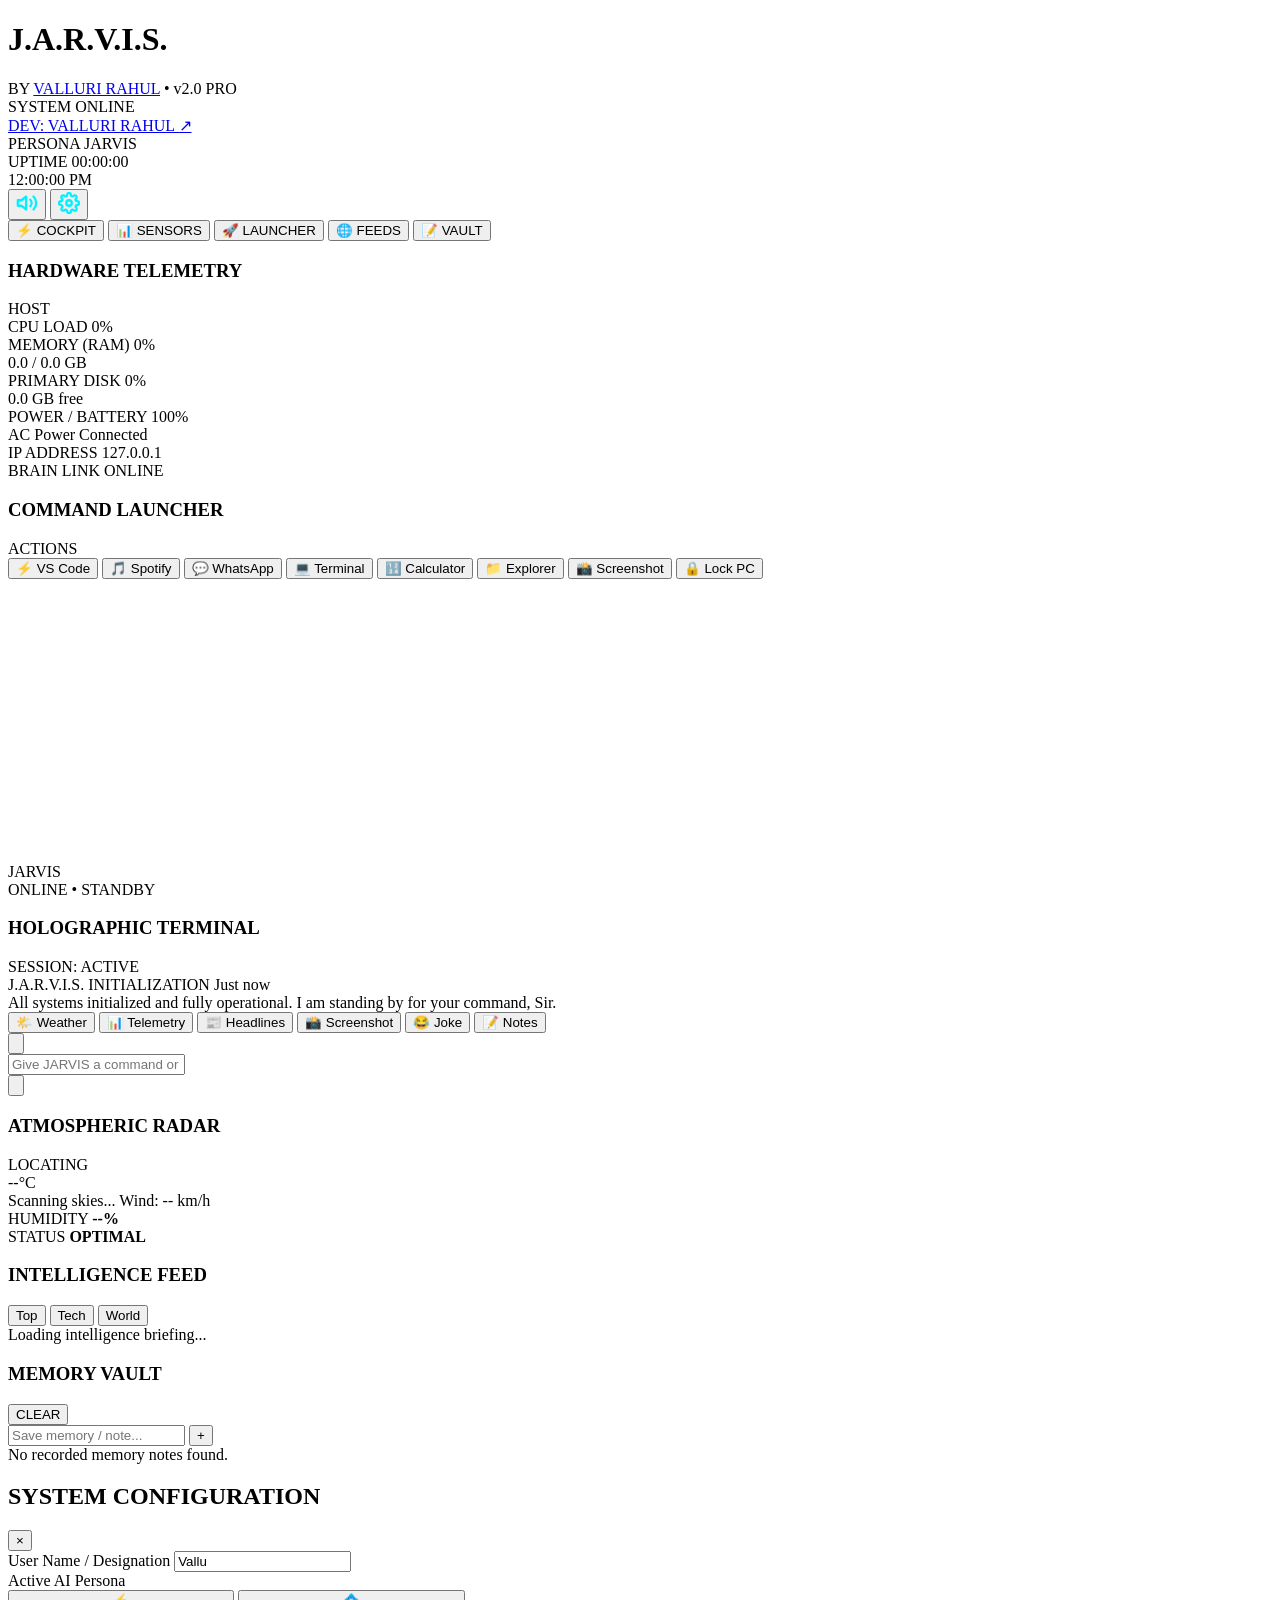
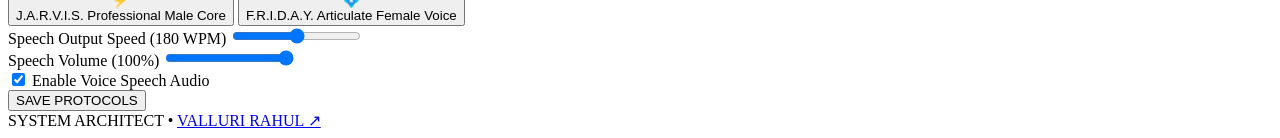
==== commit 24289940: "feat: add clickable Valluri Rahul portfolio link to header and system configuration" ====
--- a/web/index.html
+++ b/web/index.html
@@ -10,7 +10,7 @@
   <meta name="apple-mobile-web-app-status-bar-style" content="black-translucent">
   <link rel="preconnect" href="https://fonts.googleapis.com">
   <link rel="preconnect" href="https://fonts.gstatic.com" crossorigin>
-  <link href="https://fonts.googleapis.com/css2?family=Orbitron:wght@400;600;700;900&family=Rajdhani:wght@400;500;600;700&family=JetBrains+Mono:wght@400;500&display=swap" rel="stylesheet">
+  <link href="https://fonts.googleapis.com/css2?family=Inter:wght@300;400;500;600;700;800&family=Outfit:wght@400;500;600;700;800;900&family=Space+Grotesk:wght@500;600;700&family=JetBrains+Mono:wght@400;500;600;700&display=swap" rel="stylesheet">
   <link rel="icon" type="image/svg+xml" href="/static/favicon.svg">
   <link rel="icon" type="image/png" href="/static/favicon.png">
   <link rel="shortcut icon" href="/static/favicon.ico">
@@ -38,7 +38,7 @@
         </div>
         <div class="brand-title">
           <h1>J.A.R.V.I.S.</h1>
-          <span class="brand-subtitle">JUST A RATHER VERY INTELLIGENT SYSTEM &bull; v2.0 PRO</span>
+          <span class="brand-subtitle">BY <a href="https://valluri-rahul-portfolio.vercel.app/" target="_blank" rel="noopener noreferrer" class="creator-link">VALLURI RAHUL</a> &bull; v2.0 PRO</span>
         </div>
       </div>
 
@@ -47,6 +47,10 @@
           <span class="status-indicator online" id="statusDot"></span>
           <span class="status-text" id="statusText">SYSTEM ONLINE</span>
         </div>
+        <a href="https://valluri-rahul-portfolio.vercel.app/" target="_blank" rel="noopener noreferrer" class="creator-badge" title="Developed by Valluri Rahul">
+          <span class="creator-prefix">DEV:</span>
+          <span class="creator-name">VALLURI RAHUL ↗</span>
+        </a>
         <div class="telemetry-pill hide-on-mobile">
           <span class="pill-label">PERSONA</span>
           <span class="pill-value" id="currentPersona">JARVIS</span>
@@ -436,6 +440,11 @@
         <div class="modal-actions">
           <button class="hud-btn primary" id="btnSaveConfig">SAVE PROTOCOLS</button>
         </div>
+
+        <div class="modal-credit-footer">
+          <span>SYSTEM ARCHITECT &bull; </span>
+          <a href="https://valluri-rahul-portfolio.vercel.app/" target="_blank" rel="noopener noreferrer" class="creator-link">VALLURI RAHUL ↗</a>
+        </div>
       </div>
     </div>
   </div>
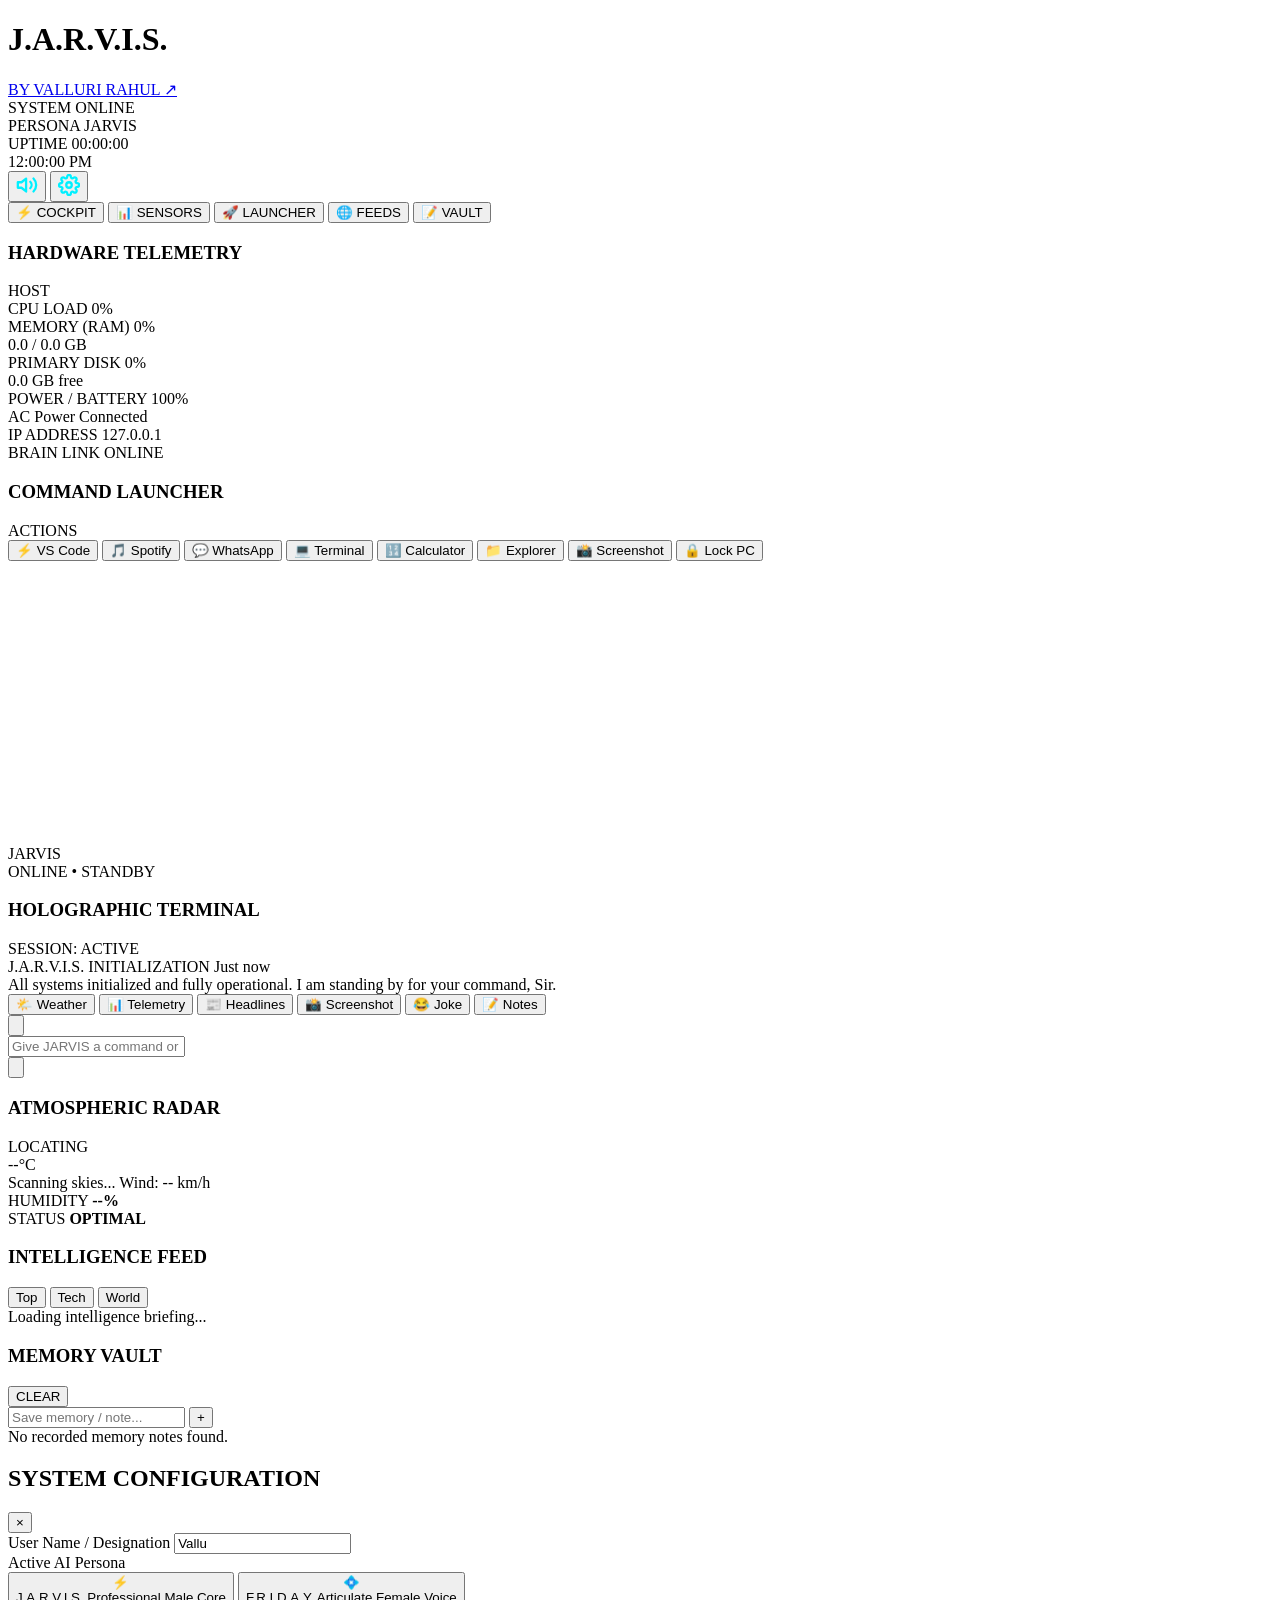
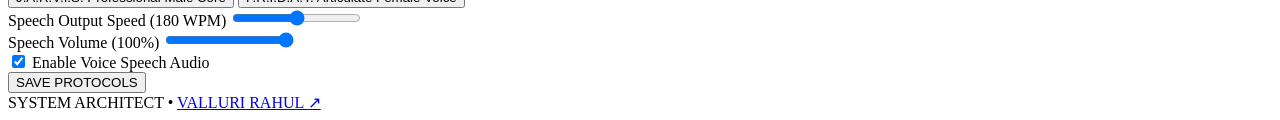
==== commit 56fe0c47: "fix(header): clean mobile header layout with vertical brand creator link" ====
--- a/web/index.html
+++ b/web/index.html
@@ -38,7 +38,7 @@
         </div>
         <div class="brand-title">
           <h1>J.A.R.V.I.S.</h1>
-          <span class="brand-subtitle">BY <a href="https://valluri-rahul-portfolio.vercel.app/" target="_blank" rel="noopener noreferrer" class="creator-link">VALLURI RAHUL</a> &bull; v2.0 PRO</span>
+          <a href="https://valluri-rahul-portfolio.vercel.app/" target="_blank" rel="noopener noreferrer" class="brand-subtitle creator-link" title="Visit Valluri Rahul's Portfolio">BY VALLURI RAHUL ↗</a>
         </div>
       </div>
 
@@ -47,10 +47,6 @@
           <span class="status-indicator online" id="statusDot"></span>
           <span class="status-text" id="statusText">SYSTEM ONLINE</span>
         </div>
-        <a href="https://valluri-rahul-portfolio.vercel.app/" target="_blank" rel="noopener noreferrer" class="creator-badge" title="Developed by Valluri Rahul">
-          <span class="creator-prefix">DEV:</span>
-          <span class="creator-name">VALLURI RAHUL ↗</span>
-        </a>
         <div class="telemetry-pill hide-on-mobile">
           <span class="pill-label">PERSONA</span>
           <span class="pill-value" id="currentPersona">JARVIS</span>
